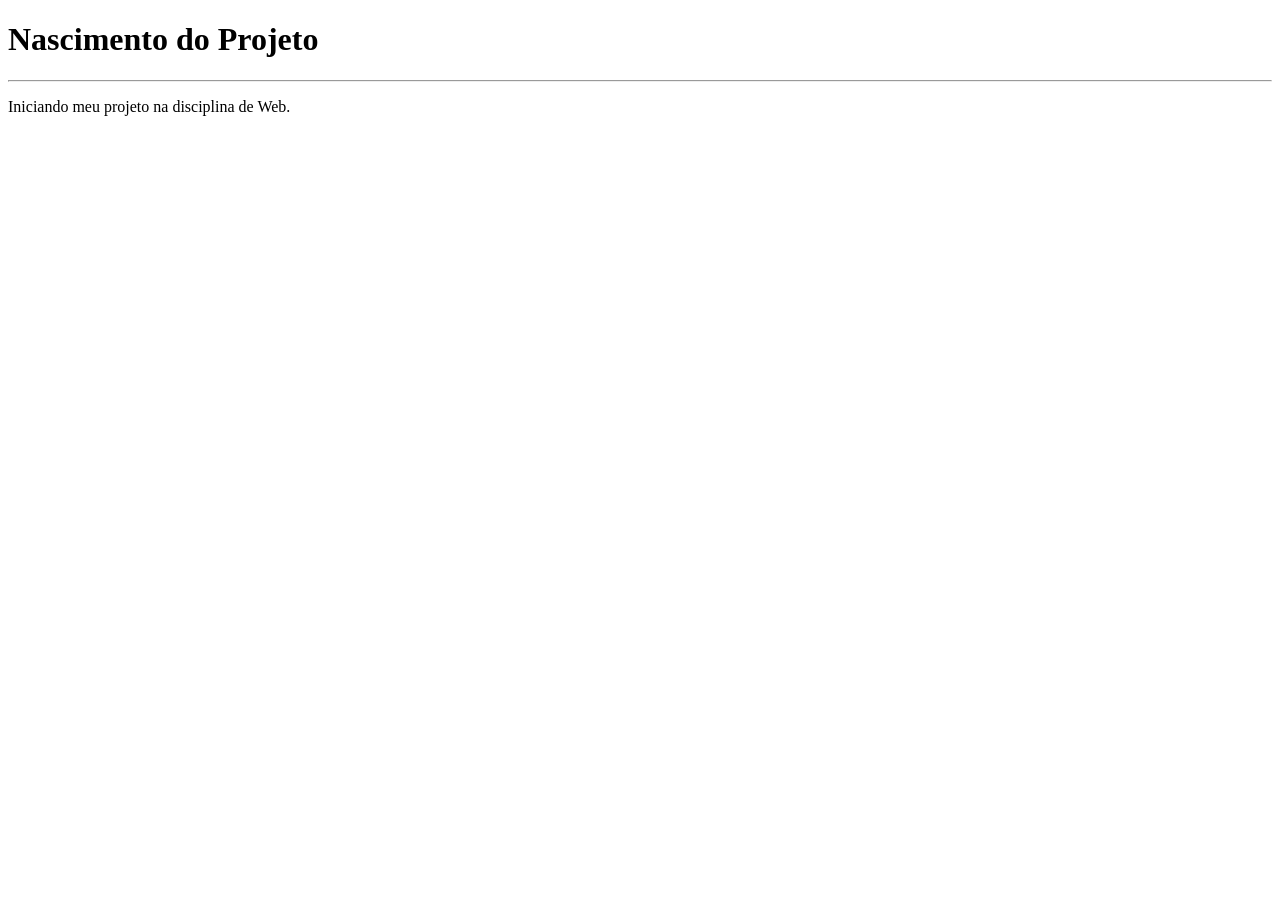
==== infrastructure/pages/index.html @ 810afe8e "Atividade 02: Criando a Estrutura do Projeto e Favicon" ====
<!DOCTYPE html>
<html lang="pt-br">
<head>
    <meta charset="UTF-8">
    <meta name="viewport" content="width=device-width, initial-scale=1.0">
    <title>Nascimento do projeto</title>

    <!-- adicionando o favicon -->
    <link rel="shortcut icon" href="../assets/images/favicon.ico" type="image/x-icon">

</head>
<body>
    <h1>Nascimento do Projeto</h1>
    <hr>

    <p>Iniciando meu projeto na disciplina de Web.</p>

</body>
</html>
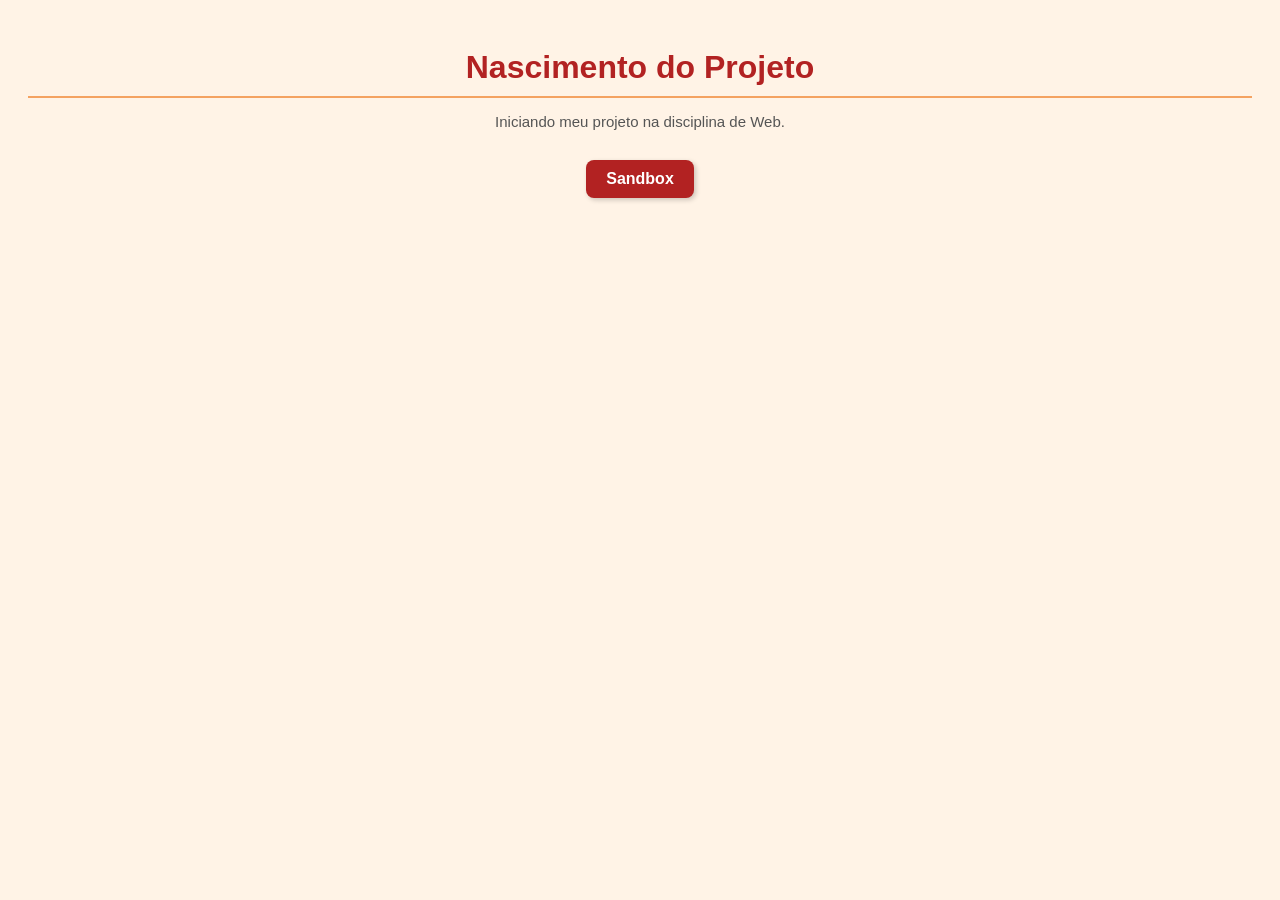
==== commit f91a09d6: "Atividade 04 - Implementação de Áudio, Vídeo e Estilização com CSS" ====
--- a/infrastructure/pages/index.html
+++ b/infrastructure/pages/index.html
@@ -5,8 +5,10 @@
     <meta name="viewport" content="width=device-width, initial-scale=1.0">
     <title>Nascimento do projeto</title>
 
+    <link rel="stylesheet" href="../assets/css/style.css">
+
     <!-- adicionando o favicon -->
-    <link rel="shortcut icon" href="../assets/images/favicon.ico" type="image/x-icon">
+    <link rel="shortcut icon" href="../assets/images/favicon.png" type="image/x-icon">
 
 </head>
 <body>
@@ -15,5 +17,7 @@
 
     <p>Iniciando meu projeto na disciplina de Web.</p>
 
+    <a href="sandbox.html" class="btn-voltar">Sandbox</a>
+
 </body>
 </html>
--- a/infrastructure/assets/css/style.css
+++ b/infrastructure/assets/css/style.css
@@ -0,0 +1,51 @@
+body{
+    font-family: Arial, Helvetica, sans-serif;
+    background-color: #fff3e6;
+    color: #333;
+    text-align: center;
+    padding: 20px;
+}
+
+h1{
+    color: #b22222;
+    margin-bottom: 10px;
+
+}
+
+h2{
+    color: #6a040f;
+    margin-top: 30px; /* pra criar espaço entre seções */
+    margin-bottom: 5px;
+}
+
+
+p{
+    font-size: 15px;
+    color: #555;
+    margin-bottom: 10px;
+}
+
+hr {
+    
+    border: none;
+    height: 2px;
+    background-color: #f4a261
+}
+
+.btn-voltar {
+    display: inline-block;
+    margin-top: 20px;
+    padding: 10px 20px;
+    background-color: #b22222;
+    color: white;
+    text-decoration: none;
+    border-radius: 8px;
+    font-weight: bold;
+    transition: 0.3s; /* suaviza a animação do botão */
+    box-shadow: 2px 2px 5px rgba(0,0,0,0.2); /* sombra leve para dar profundidade */
+}
+
+.btn-voltar:hover {
+    background-color: #8b1a1a;
+    transform: scale(1.05); /* aqui um leve aumento ao passar o mouse */
+}
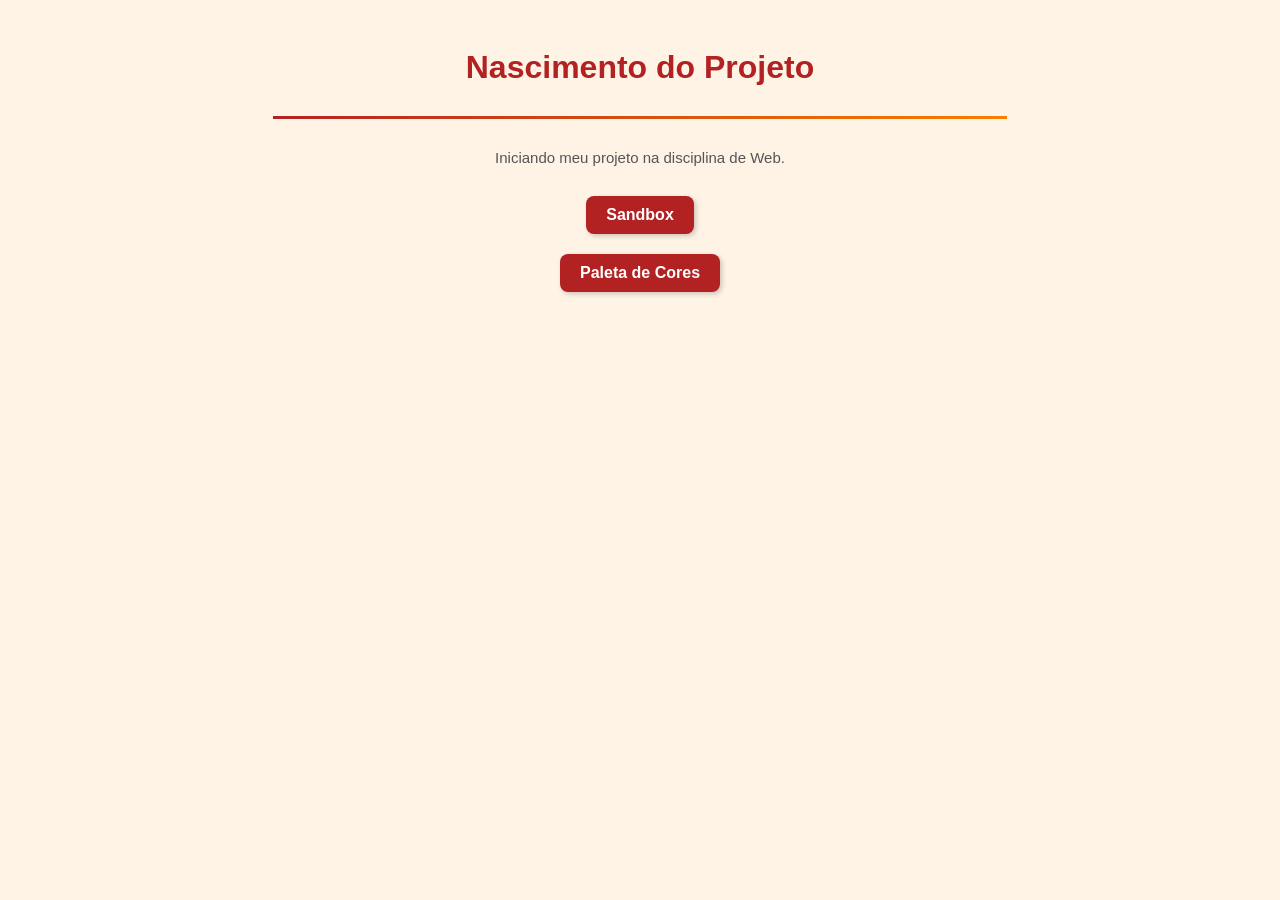
==== commit e169e74c: "Atividade 05 - Definindo Paleta de Cores do Projeto" ====
--- a/infrastructure/pages/index.html
+++ b/infrastructure/pages/index.html
@@ -17,7 +17,11 @@
 
     <p>Iniciando meu projeto na disciplina de Web.</p>
 
-    <a href="sandbox.html" class="btn-voltar">Sandbox</a>
+    <a href="sandbox.html" class="btn">Sandbox</a>
+
+    <br>
+
+    <a href="paleta.html" class="btn">Paleta de Cores</a>
 
 </body>
 </html>
--- a/infrastructure/assets/css/style.css
+++ b/infrastructure/assets/css/style.css
@@ -1,14 +1,25 @@
 body{
-    font-family: Arial, Helvetica, sans-serif;
+    font-family: 'Roboto', Arial, sans-serif;
     background-color: #fff3e6;
     color: #333;
     text-align: center;
     padding: 20px;
 }
 
-h1{
+/* Container principal da página (centraliza o conteúdo e cria um layout organizado) */
+.container {
+    max-width: 800px; /* limita a largura para não esticar demais */
+    margin: 0 auto; /*centraliza horizontal*/
+    background-color: white;
+    padding: 20px;
+    border-radius: 12px;
+    box-shadow: 0px 4px 10px rgba(0,0,0,0.1);
+}
+
+h1 {
     color: #b22222;
     margin-bottom: 10px;
+    
 
 }
 
@@ -25,14 +36,22 @@
     margin-bottom: 10px;
 }
 
-hr {
-    
-    border: none;
-    height: 2px;
-    background-color: #f4a261
+.texto {
+    max-width: 600px;
+    margin: 0 auto;
+    text-align: justify;
+    font-family: Georgia, 'Times New Roman', Times, serif;
 }
 
-.btn-voltar {
+hr {
+    width: 60%;
+    margin: 30px auto;
+    border: none;
+    height: 3px;
+    background: linear-gradient(to right, #b22222, #f77f00);
+}
+
+.btn {
     display: inline-block;
     margin-top: 20px;
     padding: 10px 20px;
@@ -45,7 +64,39 @@
     box-shadow: 2px 2px 5px rgba(0,0,0,0.2); /* sombra leve para dar profundidade */
 }
 
-.btn-voltar:hover {
+.btn:hover {
     background-color: #8b1a1a;
     transform: scale(1.05); /* aqui um leve aumento ao passar o mouse */
+}
+
+/* Classes para mostrar as cores da paleta */
+.cor {
+    width: 150px;
+    height: 100px;
+    display: inline-block;
+    margin: 10px;
+    color: white;
+    font-weight: bold;
+    text-align: center;
+    line-height: 100px;
+    border-radius: 10px;
+    box-shadow: 2px 2px 8px rgba(0,0,0,0.2);
+    transition: 0.3s;
+}
+
+.cor:hover {
+    transform: scale(1.05);
+}
+
+.vermelho {
+    background-color: #b22222;
+}
+
+.laranja {
+    background-color: #f77f00;
+}
+
+.amarelo {
+    background-color: #fcbf49;
+    color: black; /* melhor contraste */
 }
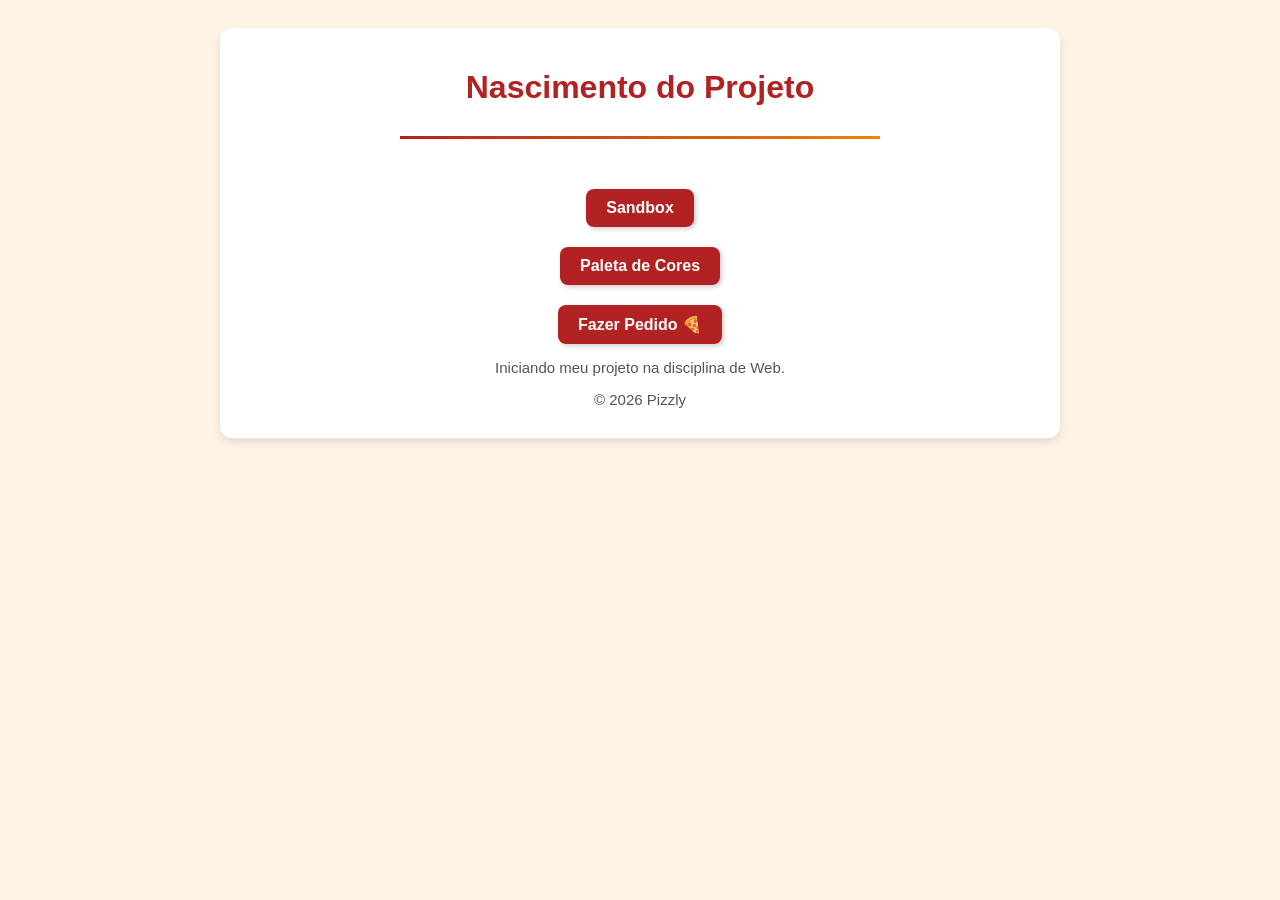
==== commit 5ce85d10: "Atividade 06 - Estruturação Semântica" ====
--- a/infrastructure/pages/index.html
+++ b/infrastructure/pages/index.html
@@ -11,17 +11,43 @@
     <link rel="shortcut icon" href="../assets/images/favicon.png" type="image/x-icon">
 
 </head>
+
 <body>
-    <h1>Nascimento do Projeto</h1>
-    <hr>
 
-    <p>Iniciando meu projeto na disciplina de Web.</p>
+    <div class="container">
 
-    <a href="sandbox.html" class="btn">Sandbox</a>
+        <header>
 
-    <br>
+            <h1>Nascimento do Projeto</h1>
+            <hr>
 
-    <a href="paleta.html" class="btn">Paleta de Cores</a>
+        </header>
+
+        <nav>
+            <a href="sandbox.html" class="btn">Sandbox</a>
+
+            <br>
+
+            <a href="paleta.html" class="btn">Paleta de Cores</a>
+
+            <br>
+
+            <a href="pedido.html" class="btn">Fazer Pedido 🍕</a>
+        </nav>
+
+        <main>
+
+            <section>
+                <p>Iniciando meu projeto na disciplina de Web.</p>
+            </section>
+
+        </main>
+
+        <footer>
+            <p>© 2026 Pizzly</p>
+        </footer>
+
+    </div>
 
 </body>
 </html>
--- a/infrastructure/assets/css/style.css
+++ b/infrastructure/assets/css/style.css
@@ -73,7 +73,7 @@
 .cor {
     width: 150px;
     height: 100px;
-    display: inline-block;
+    display: inline-block; /*os quadrados ficarem  lado a lado*/
     margin: 10px;
     color: white;
     font-weight: bold;
@@ -99,4 +99,39 @@
 .amarelo {
     background-color: #fcbf49;
     color: black; /* melhor contraste */
+}
+
+/* aqui os Inputs, selects e textarea */
+input, select, textarea {
+    padding: 8px;
+    margin-top: 5px;
+    width: 80%;
+    max-width: 400px;
+    border-radius: 5px;
+    border: 1px solid #ccc;
+}
+
+.select-menor{
+    width: 200px;
+}
+
+label {
+    font-weight: bold;
+}
+
+/* Botão */
+button {
+    background-color: #b22222;
+    color: white;
+    padding: 10px 20px;
+    border: none;
+    border-radius: 8px;
+    font-weight: bold;
+    cursor: pointer;
+    transition: 0.3s;
+}
+
+button:hover {
+    background-color: #8b1a1a;
+    transform: scale(1.05);
 }
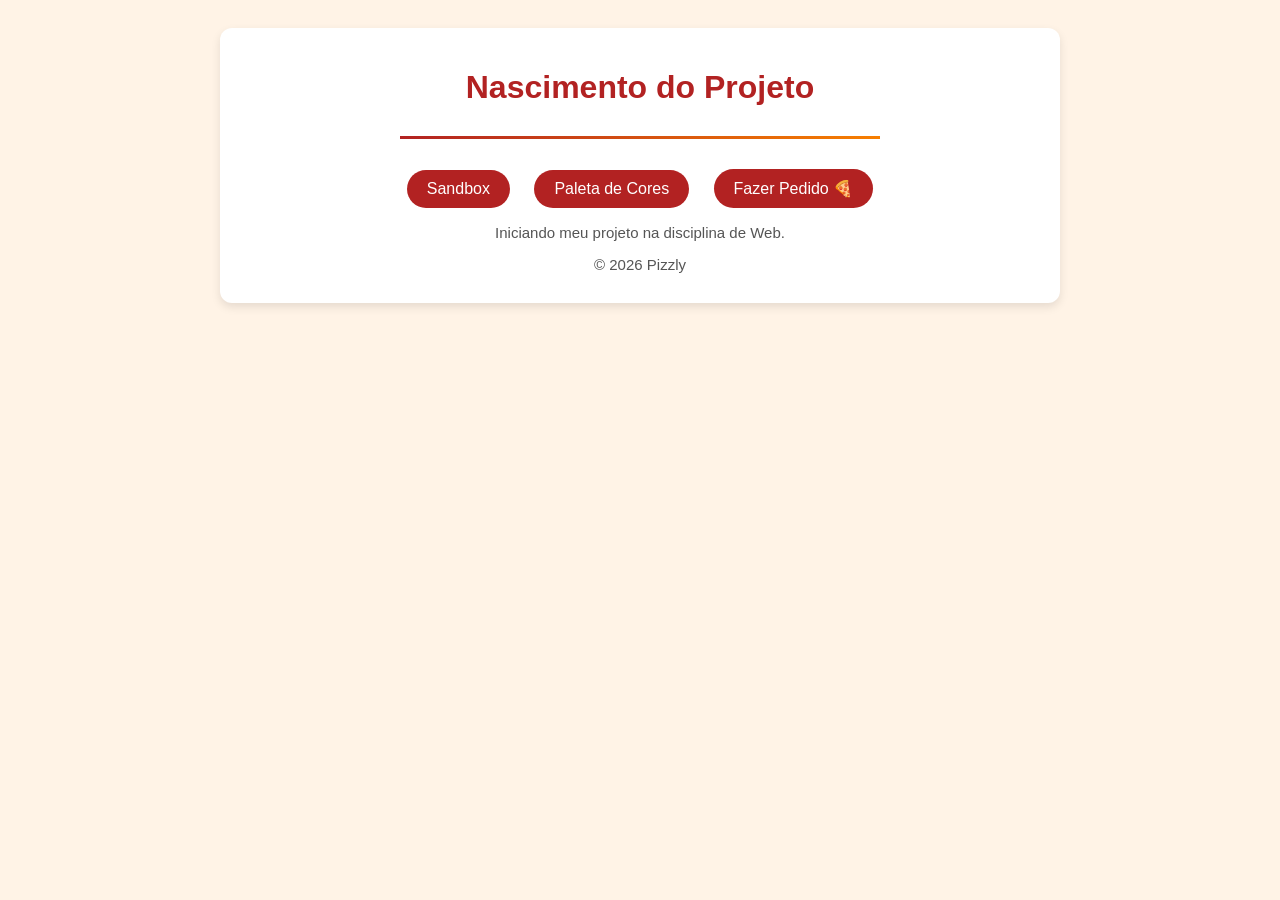
==== commit 6a57ad27: "Atividade 07 - Menu de Navegação e Responsividade" ====
--- a/infrastructure/pages/index.html
+++ b/infrastructure/pages/index.html
@@ -21,19 +21,16 @@
             <h1>Nascimento do Projeto</h1>
             <hr>
 
+            <nav id="menu">
+                <ul>
+                    <li><a href="sandbox.html">Sandbox</a></li>
+                    <li><a href="paleta.html">Paleta de Cores</a></li>
+                    <li><a href="pedido.html">Fazer Pedido 🍕</a></li>
+                </ul>
+            </nav>
+
         </header>
 
-        <nav>
-            <a href="sandbox.html" class="btn">Sandbox</a>
-
-            <br>
-
-            <a href="paleta.html" class="btn">Paleta de Cores</a>
-
-            <br>
-
-            <a href="pedido.html" class="btn">Fazer Pedido 🍕</a>
-        </nav>
 
         <main>
 
--- a/infrastructure/assets/css/style.css
+++ b/infrastructure/assets/css/style.css
@@ -14,6 +14,7 @@
     padding: 20px;
     border-radius: 12px;
     box-shadow: 0px 4px 10px rgba(0,0,0,0.1);
+    width: 90%;
 }
 
 h1 {
@@ -134,4 +135,59 @@
 button:hover {
     background-color: #8b1a1a;
     transform: scale(1.05);
-}+}
+
+nav#menu ul {
+    list-style: none;
+    padding: 0;
+}
+
+nav#menu li {
+    display: inline-block;
+    margin: 0 10px;
+}
+
+nav#menu a {
+    display: inline-block; 
+    text-decoration: none;
+    background-color: #b22222;
+    color: white;
+    padding: 10px 20px;
+    border-radius: 20px;
+    transition: 0.3s;
+}
+
+nav#menu a:hover {
+    background-color: #8b1a1a;
+    transform: scale(1.05);
+}
+
+audio { 
+    width: 100%; /* vai ocupar todo o container */
+    max-width: 600px; /*para não ficar gigante */
+}
+
+/*quando a largura for até 600px (no caso de celulares, telas pequenas) aplicando Responsividade*/ 
+@media (max-width: 600px) { 
+    #menu li { /*ou seja, cada item da lista*/
+        display: block; /*muda de horizontal (que é o inline-block) para vertical*/
+        margin: 10px 0;
+    }
+}
+
+.video-container {
+    position: relative; /*faz referencia para o frame*/
+    padding-bottom: 56.25%;
+    height: 0;
+    overflow: hidden; /*pro video n "vazar"* do conteiner*/
+    min-height: 200px; /*para o botão do youtube ficar visivel mesmo em telas pequenas*/
+}
+
+.video-container iframe {
+    position: absolute; /* agora é o posicionamento em relação ao conteiner*/
+    top: 0;
+    left: 0;
+    width: 100%;
+    height: 100%;
+}
+
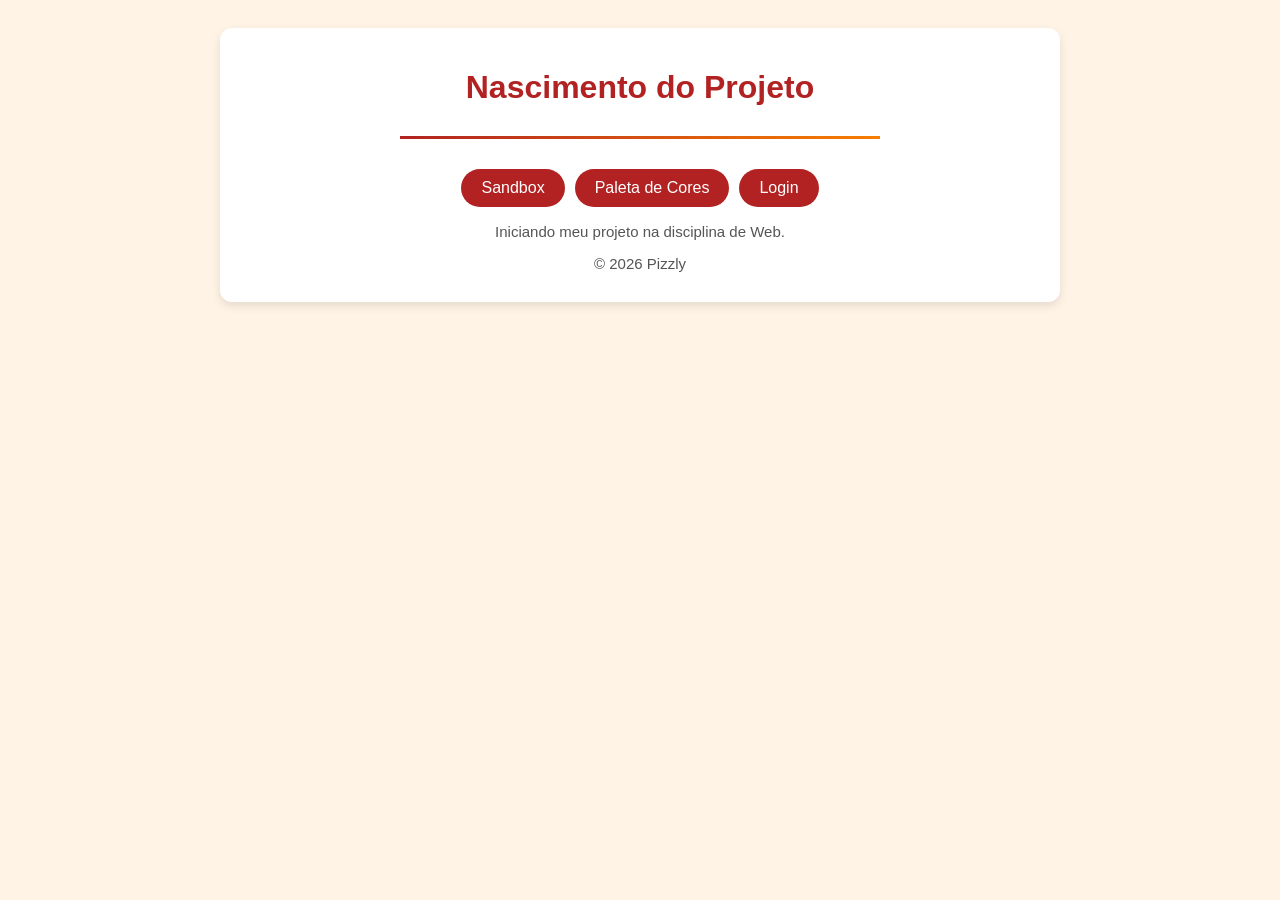
==== commit 04195d66: "Atividade 08 - Fluxo de Autenticação e Painel Administrativo" ====
--- a/infrastructure/pages/index.html
+++ b/infrastructure/pages/index.html
@@ -25,7 +25,7 @@
                 <ul>
                     <li><a href="sandbox.html">Sandbox</a></li>
                     <li><a href="paleta.html">Paleta de Cores</a></li>
-                    <li><a href="pedido.html">Fazer Pedido 🍕</a></li>
+                    <li><a href="login.html">Login</a></li>
                 </ul>
             </nav>
 
--- a/infrastructure/assets/css/style.css
+++ b/infrastructure/assets/css/style.css
@@ -20,7 +20,6 @@
 h1 {
     color: #b22222;
     margin-bottom: 10px;
-    
 
 }
 
@@ -140,11 +139,14 @@
 nav#menu ul {
     list-style: none;
     padding: 0;
+    display: flex;          /* transforma os itens em linha */
+    flex-wrap: wrap;        /* permite quebrar para a linha seguinte se não couber */
+    justify-content: center;
+    gap: 10px;              /* aqui espaço entre os botões */
 }
 
 nav#menu li {
-    display: inline-block;
-    margin: 0 10px;
+    margin: 0;
 }
 
 nav#menu a {
@@ -155,6 +157,7 @@
     padding: 10px 20px;
     border-radius: 20px;
     transition: 0.3s;
+    white-space: nowrap; /* evita que o texto quebre no meio */
 }
 
 nav#menu a:hover {
@@ -167,11 +170,11 @@
     max-width: 600px; /*para não ficar gigante */
 }
 
-/*quando a largura for até 600px (no caso de celulares, telas pequenas) aplicando Responsividade*/ 
-@media (max-width: 600px) { 
-    #menu li { /*ou seja, cada item da lista*/
-        display: block; /*muda de horizontal (que é o inline-block) para vertical*/
-        margin: 10px 0;
+/* Responsividade para telas muito pequenas */
+@media (max-width: 400px) {
+    nav#menu a {
+        width: 100%; /* botão ocupa toda a linha */
+        box-sizing: border-box; /* garante que o padding não ultrapasse a largura */
     }
 }
 
@@ -191,3 +194,226 @@
     height: 100%;
 }
 
+.logo h1 {
+    color: #b22222;
+    font-size: 32px;
+    margin-bottom: 5px;
+}
+
+
+
+.tabela {
+    width: 100%;
+    border-collapse: collapse;
+    margin-top: 20px;
+}
+
+.tabela th {
+    background-color: #b22222;
+    color: white;
+    padding: 10px;
+}
+
+.tabela td {
+    padding: 10px;
+    border-bottom: 1px solid #ccc;
+    vertical-align: middle;
+}
+
+/*aqui vai pegar só a ultima celula de cada linha, q é justamente onde estão os botoes de editar e excluir*/
+.tabela td:last-child {
+    display: flex;
+    flex-wrap: wrap; /*quebrar linahs se n couber*/
+    gap: 5px; /*é aqui q tem o espaçamento entre eles*/
+    justify-content: center;
+}
+
+.tabela tr:hover {
+    background-color: #f5f5f5;
+}
+
+
+/*aqui os botões da tabela*/
+
+.btn-editar {
+    background-color: #f77f00;
+    color: white;
+    border: none;
+    padding: 5px 10px;
+    border-radius: 5px;
+    margin-right: 5px;
+    cursor: pointer;
+}
+
+.btn-excluir {
+    background-color: #c91f30;
+    color: white;
+    border: none;
+    padding: 5px 10px;
+    border-radius: 5px;
+    cursor: pointer;
+}
+
+.btn-editar:hover {
+    background-color: #d66c00;
+}
+
+.btn-excluir:hover {
+    background-color: #4a020a;
+}
+
+.link {
+    color: #b22222;
+    text-decoration: none;
+    font-size: 14px;
+}
+
+.link:hover {
+    text-decoration: underline;
+}
+
+
+.login-container {
+    display: flex;
+    min-height: 100vh;
+    flex-direction: row;
+    
+}
+
+.login-left {
+    flex: 1;
+    background-color: #b22222;
+    color: white;
+    display: flex;
+    flex-direction: column;
+    justify-content: flex-start;
+    align-items: flex-start;
+    padding: 80px 60px;
+    border-radius: 0 30px 30px 0;
+}
+
+.login-left h1 {
+    font-size: 48px;
+    margin-bottom: 10px;
+    color: white;
+}
+
+.login-left p {
+    font-size: 16px;
+    margin-top: 0;
+    margin-bottom: 10px;
+    color: rgba(255,255,255,0.8);
+}
+
+
+.login-right {
+    flex: 1;
+    display: flex;
+    justify-content: center;
+    align-items: center;
+}
+
+
+.login-card {
+    background-color: white;
+    padding: 40px 35px;
+    border-radius: 16px;
+    box-shadow: 0px 8px 20px rgba(0,0,0,0.15);
+    width: 100%;
+    max-width: 400px;
+    transition: 0.3s;
+}
+
+
+.login-card form {
+    display: flex;
+    flex-direction: column;
+    gap: 15px; /*vai criar o espaçamento automatico*/
+}
+
+/* inputs ocupando largura total */
+.login-card input {
+    width: 100%;
+    padding: 12px 15px;
+    border-radius: 12px;
+    border: 1px solid #ccc;
+    font-size: 14px;
+    box-shadow: 0 4px 10px rgba(0,0,0,0.08);
+    transition: 0.3s;
+    box-sizing: border-box;
+}
+
+.login-card input:focus {
+    border-color: #b22222;
+    outline: none;
+    box-shadow: 0 4px 12px rgba(0,0,0,0.15);
+}
+
+.login-card input::placeholder {
+    color: #aaa;
+}
+
+
+
+/* botão ocupando largura total */
+.login-card button {
+    width: 100%;
+    padding: 12px;
+    border-radius: 12px;
+    background-color: #b22222;
+    color: white;
+    font-weight: bold;
+    font-size: 15px;
+    transition: 0.3s;
+}
+
+.login-card button:hover {
+    background-color: #8b1a1a;
+}
+
+.login-card:hover {
+    transform: translateY(-5px);
+    transition: 0.3s;
+}
+
+/* responsividade */
+@media (max-width: 768px) {
+    .login-container {
+        flex-direction: column;
+        align-items: center; /* centraliza os itens na vertical */
+        min-height: auto;
+    }
+
+    .login-left {
+        background: none;
+        color: #b22222;
+        padding: 0;
+        margin-bottom: 10px;
+        text-align: center;
+        align-items: center;
+    }
+
+    .login-left h1 {
+        color: #b22222;
+    }
+
+    .login-left p {
+        color: #555;
+    }
+
+    
+
+    .login-right {
+        width: 90%;
+        max-width: 400px;
+        margin-top: 10px;
+        display: flex;
+        justify-content: center;
+    }
+
+    .login-card {
+        max-width: 350px;
+    }
+    
+}
+
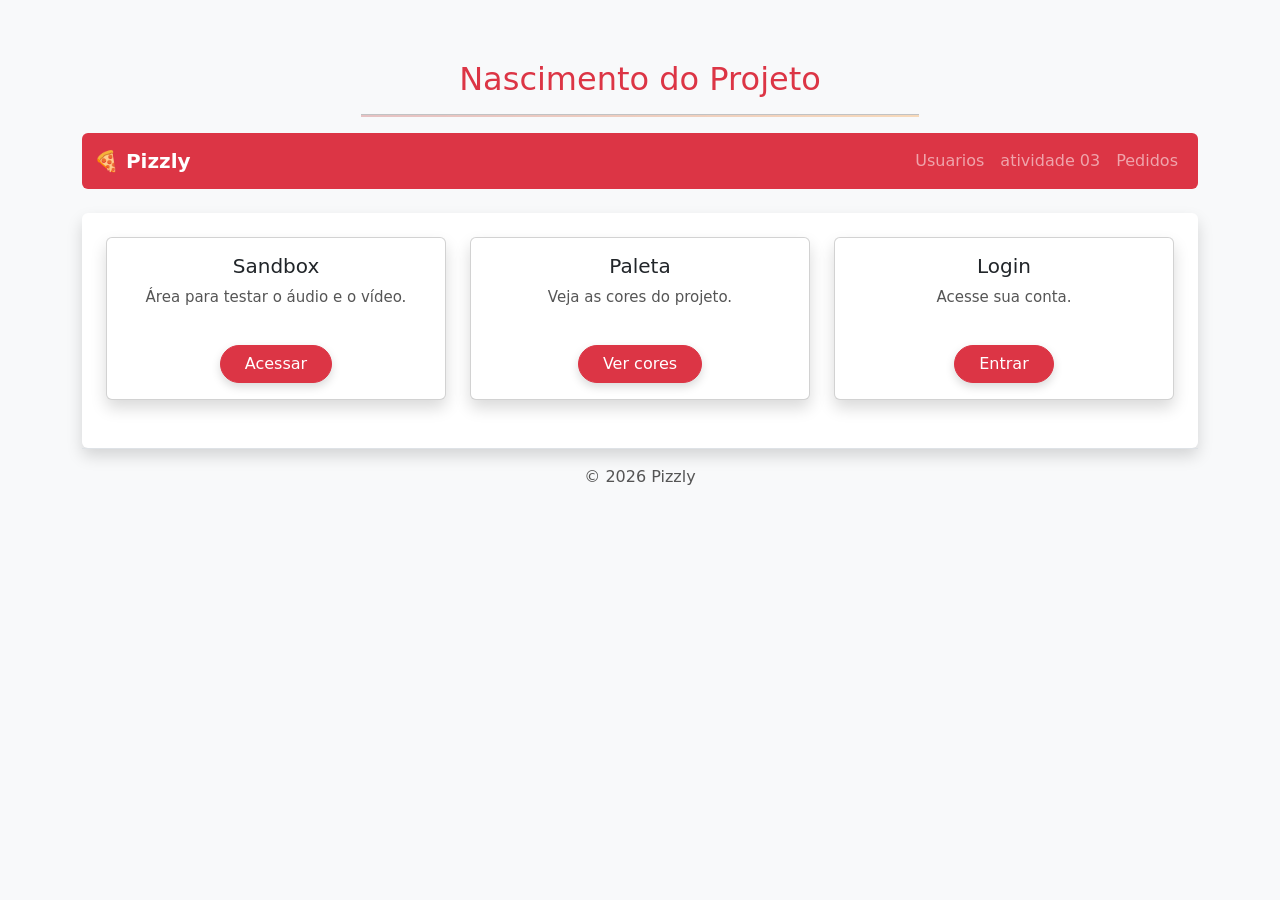
==== commit 12492ed0: "Atividade 10 - Implementação com BOOTSTRAP" ====
--- a/infrastructure/pages/index.html
+++ b/infrastructure/pages/index.html
@@ -10,41 +10,105 @@
     <!-- adicionando o favicon -->
     <link rel="shortcut icon" href="../assets/images/favicon.png" type="image/x-icon">
 
+    <!-- adicionando bootstrap-->
+    <link href="https://cdn.jsdelivr.net/npm/bootstrap@5.3.2/dist/css/bootstrap.min.css" rel="stylesheet">
+
+    <script src="https://cdn.jsdelivr.net/npm/bootstrap@5.3.2/dist/js/bootstrap.bundle.min.js"></script>
+
 </head>
 
-<body>
+<body class="bg-light">
 
-    <div class="container">
+    <div class="container-lg py-5"> 
 
-        <header>
+        <header class="text-center mb-4">
 
-            <h1>Nascimento do Projeto</h1>
-            <hr>
+            <h1 class="text-danger">Nascimento do Projeto</h1>
+            <hr class="w-50 mx-auto opacity-25">
 
-            <nav id="menu">
-                <ul>
-                    <li><a href="sandbox.html">Sandbox</a></li>
-                    <li><a href="paleta.html">Paleta de Cores</a></li>
-                    <li><a href="login.html">Login</a></li>
-                </ul>
+            <!-- Navbar -->
+            <nav class="navbar navbar-expand-lg navbar-dark bg-danger rounded mb-4">
+                <div class="container-fluid">
+
+                    <!-- Nome do projeto -->
+                    <a class="navbar-brand fw-bold" href="#">🍕 Pizzly</a>
+
+                    <!-- Botão hambúrguer (mobile) -->
+                    <button 
+                        class="navbar-toggler" 
+                        type="button" 
+                        data-bs-toggle="collapse" 
+                        data-bs-target="#menuBootstrap"
+                    >
+                        <span class="navbar-toggler-icon"></span>
+                    </button>
+
+                    <!-- Menu -->
+                    <div class="collapse navbar-collapse" id="menuBootstrap">
+                        <ul class="navbar-nav ms-auto">
+
+                            <li class="nav-item">
+                                <a class="nav-link" href="admin.html">
+                                    Usuarios
+                                </a>
+                            </li>
+
+                            <li class="nav-item">
+                                <a class="nav-link" href="atividade-3.html">
+                                    atividade 03
+                                </a>
+                            </li>
+
+                            <li class="nav-item">
+                                <a class="nav-link" href="pedido.html">
+                                    Pedidos
+                                </a>
+                            </li>
+
+                        </ul>
+                    </div>
+
+                </div>
             </nav>
 
         </header>
 
+        <div class="bg-white p-4 rounded shadow ">
+            <main class="row   mb-4  justify-content-center ">
+                <div class="col-12 col-md-6 col-lg-4">
+                    <div class="card shadow text-center ">
+                        <div class="card-body">
+                            <h5 class="card-title">Sandbox</h5>
+                            <p class="card-text">Área para testar o áudio e o vídeo.</p>
+                            <a href="sandbox.html" class="btn btn-danger rounded-pill px-4">Acessar</a>
+                        </div>
+                    </div>
+                </div>
+                <div class="col-12 col-md-6 col-lg-4">
+                    <div class="card shadow text-center ">
+                        <div class="card-body">
+                            <h5 class="card-title">Paleta</h5>
+                            <p class="card-text">Veja as cores do projeto.</p>
+                            <a href="paleta.html" class="btn btn-danger rounded-pill px-4">Ver cores</a>
+                        </div>
+                    </div>
+                </div>
+                <div class="col-12 col-md-6 col-lg-4">
+                    <div class="card shadow text-center">
+                        <div class="card-body">
+                            <h5 class="card-title">Login</h5>
+                            <p class="card-text">Acesse sua conta.</p>
+                            <a href="login.html" class="btn btn-danger rounded-pill px-4">Entrar</a>
+                        </div>
+                    </div>
+                </div>
+            </main>
+        </div>
 
-        <main>
-
-            <section>
-                <p>Iniciando meu projeto na disciplina de Web.</p>
-            </section>
-
-        </main>
-
-        <footer>
+        <!-- Footer -->
+        <footer class="text-center py-3 border-top mt-auto">
             <p>© 2026 Pizzly</p>
         </footer>
 
-    </div>
-
 </body>
 </html>
--- a/infrastructure/assets/css/style.css
+++ b/infrastructure/assets/css/style.css
@@ -3,19 +3,26 @@
     background-color: #fff3e6;
     color: #333;
     text-align: center;
-    padding: 20px;
-}
+    padding: 12px;
+}
+
+header h1 {
+    font-size: 22px;
+}
+
+nav#menu ul {
+    display: flex;
+    flex-direction: column; /* agora os botões ficam em coluna */
+    gap: 10px;              /* espaço entre os botões */
+    padding: 0;
+    margin: 0 auto;
+    justify-content: center;
+    align-items: center;
+}
+
 
 /* Container principal da página (centraliza o conteúdo e cria um layout organizado) */
-.container {
-    max-width: 800px; /* limita a largura para não esticar demais */
-    margin: 0 auto; /*centraliza horizontal*/
-    background-color: white;
-    padding: 20px;
-    border-radius: 12px;
-    box-shadow: 0px 4px 10px rgba(0,0,0,0.1);
-    width: 90%;
-}
+
 
 h1 {
     color: #b22222;
@@ -170,13 +177,6 @@
     max-width: 600px; /*para não ficar gigante */
 }
 
-/* Responsividade para telas muito pequenas */
-@media (max-width: 400px) {
-    nav#menu a {
-        width: 100%; /* botão ocupa toda a linha */
-        box-sizing: border-box; /* garante que o padding não ultrapasse a largura */
-    }
-}
 
 .video-container {
     position: relative; /*faz referencia para o frame*/
@@ -276,38 +276,39 @@
 .login-container {
     display: flex;
     min-height: 100vh;
-    flex-direction: row;
+    flex-direction: column;
+    justify-content: flex-start;
     
 }
 
 .login-left {
-    flex: 1;
-    background-color: #b22222;
-    color: white;
+    background: none;
+    color: #b22222;
     display: flex;
     flex-direction: column;
     justify-content: flex-start;
-    align-items: flex-start;
-    padding: 80px 60px;
+    align-items: center;
+    text-align: center;
+    padding: 20px 20px 10px 20px;
     border-radius: 0 30px 30px 0;
+    
 }
 
 .login-left h1 {
-    font-size: 48px;
+    font-size: 36px;
     margin-bottom: 10px;
-    color: white;
+    color: #b22222;
 }
 
 .login-left p {
     font-size: 16px;
     margin-top: 0;
     margin-bottom: 10px;
-    color: rgba(255,255,255,0.8);
+    color: #555
 }
 
 
 .login-right {
-    flex: 1;
     display: flex;
     justify-content: center;
     align-items: center;
@@ -316,12 +317,13 @@
 
 .login-card {
     background-color: white;
-    padding: 40px 35px;
+    padding: 25px 20px;
     border-radius: 16px;
     box-shadow: 0px 8px 20px rgba(0,0,0,0.15);
-    width: 100%;
-    max-width: 400px;
-    transition: 0.3s;
+    width: 90%;
+    max-width: 340px;
+    transition: 0.3s;
+    align-items: center;
 }
 
 
@@ -353,6 +355,14 @@
     color: #aaa;
 }
 
+input:focus:invalid {
+    border: 2px solid rgb(255, 22, 22);
+}
+
+input:focus:valid {
+    border: 2px solid rgb(0, 255, 0);
+}
+
 
 
 /* botão ocupando largura total */
@@ -376,44 +386,147 @@
     transition: 0.3s;
 }
 
-/* responsividade */
-@media (max-width: 768px) {
+
+
+/* TABLET 601px a 1024px */
+@media (min-width: 601px) and (max-width: 1024px) {
+
+    header h1 {
+        font-size: 26px;
+    }
+    nav#menu ul {
+        flex-direction: row; /* volta pra linha */
+        justify-content: center;
+        gap: 12px;
+    }
+
+    main {
+        width: 92%;
+        margin: 2rem auto;
+        gap: 1.5rem;
+    }
+    footer p {
+        font-size: 0.95rem;
+    }
+
     .login-container {
         flex-direction: column;
-        align-items: center; /* centraliza os itens na vertical */
+        align-items: center;
+        justify-content: center;
         min-height: auto;
     }
 
     .login-left {
-        background: none;
+        background: none; /* remove o fundo vermelho */
         color: #b22222;
         padding: 0;
-        margin-bottom: 10px;
+        margin-bottom: 5px;
         text-align: center;
         align-items: center;
     }
 
+    /* Só ajusta tamanhos */
     .login-left h1 {
         color: #b22222;
+        font-size: 40px;
     }
 
     .login-left p {
         color: #555;
-    }
-
-    
+        font-size: 17px;
+    }
 
     .login-right {
-        width: 90%;
-        max-width: 400px;
-        margin-top: 10px;
+        width: 95%; /* um pouco maior que mobile */
+        max-width: 420px;
+    }
+
+    .login-card {
+        max-width: 380px;
+        width: 100%;
+    }
+}
+
+
+/* DESKTOP acima de 1025px */
+@media (min-width: 1025px) {
+
+    header h1 {
+        font-size: 32px;
+    }
+    nav#menu ul {
+        gap: 20px;
+        flex-direction: row; /* continua em linha */
+        justify-content: center;
+    }
+
+    footer p {
+        font-size: 1rem;
+    }
+
+    .login-container {
+        flex-direction: row; /* lado a lado */
+        align-items: center; /* alinhamento normal */
+        min-height: 100vh; /* ocupa toda altura da tela */
+        gap: 40px;
+    }
+
+    .login-left {
+        width: 50%;
+        min-height: 100vh;
+        background-color: #b22222; /* mantém o fundo vermelho */
+        color: white;
+        padding: 60px 50px; /* espaçamento interno maior */
+        border-radius: 0 30px 30px 0;
+        text-align: left;
+        display: flex;
+        align-items: flex-start;
+    }
+
+    .login-left h1 {
+        font-size: 48px; /* tamanho original */
+        margin-bottom: 10px;
+        color: white;
+    }
+
+    .login-left p {
+        font-size: 16px; /* tamanho original do parágrafo */
+        color: rgba(255,255,255,0.8);
+        margin-bottom: 10px;
+    }
+
+    .login-right {
+        flex: 1;
         display: flex;
         justify-content: center;
+        align-items: center;
+        
     }
 
     .login-card {
-        max-width: 350px;
-    }
-    
-}
-
+        max-width: 400px; /* volta ao tamanho original */
+        width: 100%;
+    }
+}
+
+/* Animação de hover nos cards */
+.card {
+    transition: 0.3s ease;
+    border-radius: 12px; /* mantém cantos arredondados */
+}
+
+.card:hover {
+    transform: translateY(-8px); /* sobe o card */
+    box-shadow: 0px 12px 25px rgba(0,0,0,0.2); 
+}
+
+
+.btn-danger {
+    transition: 0.3s ease; /* suaviza a animação */
+    box-shadow: 0 4px 10px rgba(0,0,0,0.15); 
+}
+
+.btn-danger:hover {
+    transform: scale(1.05); /* aumenta levemente */
+    box-shadow: 0 8px 20px rgba(0,0,0,0.25);
+}
